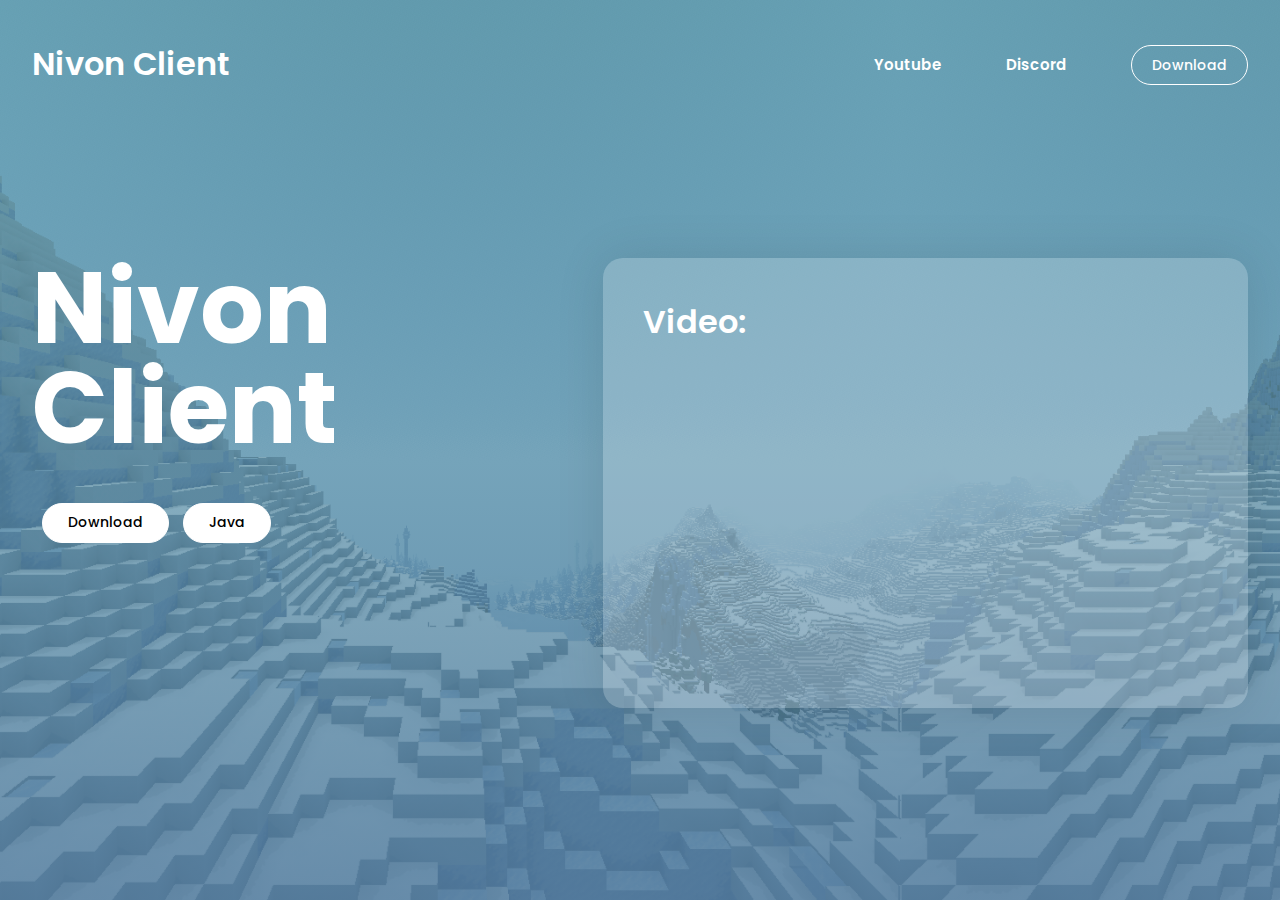
==== index.html @ 6bd13c43 "update" ====
<!DOCTYPE html>
<html lang="en">
<head>

    <title>Nivon Client</title>
    <link rel="icon" href="assets/icon.png">
    <link rel="stylesheet" href="assets/style.css">
    <link rel="stylesheet" href="https://cdnjs.cloudflare.com/ajax/libs/font-awesome/6.2.1/css/all.min.css" integrity="sha512-MV7K8+y+gLIBoVD59lQIYicR65iaqukzvf/nwasF0nqhPay5w/9lJmVM2hMDcnK1OnMGCdVK+iQrJ7lzPJQd1w==" crossorigin="anonymous" referrerpolicy="no-referrer" />

</head>
<body>
    <section class="duck">
        
        <div class="main-width">
            <header>
                <div class="logo">
                    <h2><a>Nivon Client</a></h2>
                </div>

                <nav>
                    <ul>
                        <li><a href="https://www.youtube.com/@kingduckteam">Youtube</a></li>
                        <li><a href="https://discord.gg/DWWm8PGD5C">Discord</a></li>
                        <li class="btn"><a href="assets/client/1.8.9/nivon.zip">Download</a></li>
                    </ul>
                </nav>
            </header>

            <div class="content">
                <div class="main-text">
                    <div class="wrapper">
                        <div class="videos">
                            <vidh2>Video: </vidh2>
                            <p>
                                <iframe width="560" height="315" src="https://www.youtube.com/embed/" title="YouTube video player" frameborder="0" allow="accelerometer; autoplay; clipboard-write; encrypted-media; gyroscope; picture-in-picture; web-share" allowfullscreen></iframe>
                            </p>
                        </div>
                    </div>

                    <h1>Nivon Client</h1>
                    <a href="assets/client/1.8.9/nivon.zip">Download</a>
                    <a href="https://javadl.oracle.com/webapps/download/AutoDL?BundleId=248774_8c876547113c4e4aab3c868e9e0ec572">Java</a>
                </div>
            </div>
        </div>

    </section>
</body>
</html>
---- assets/style.css ----
@import url('https://fonts.googleapis.com/css2?family=Poppins:wght@100;200;300;400;500;600;700;800;900&display=swap');

* {
    padding: 0;
    margin: 0;
    box-sizing: border-box;
    font-family: 'Poppins', sans-serif;
}

body {
    overflow-x: hidden;
}

.main-width {
    width: 1400px;
    max-width: 95%;
    margin: 0 auto;
}

.duck {
    height: 100%;
    width: 100%;
    min-height: 100vh;
    background: linear-gradient(-180deg, rgba(116, 199, 205, 0.50) 0%, rgba(85, 127, 161, 0.87) 100%), url("bg.png");
    background-repeat: no-repeat;
    background-size: cover;
    position: relative;
}

.duck header .logo h2 a {
    display: block;
    font-size: 32px;
    font-weight: 600;
    text-decoration: none;
    color: white;
}

.videos {
    position: relative;
    width: 645px;
    height: 450px;
    background: rgba(255, 255, 255, .2);
    border-radius: 20px;
    box-shadow: 0 0 50px rgba(0, 0, 0, .1);
    padding: 40px;
}

.wrapper {
    display: flex;
    justify-content: center;
    float: right;
    top: 40%;
}

vidh2 {
    display: block;
    font-size: 32px;
    font-weight: 600;
    text-decoration: none;
    color: white;
}

.duck header {
    display: flex;
    align-items: center;
    justify-content: space-between;
    padding: 40px 0 30px;
}

nav ul li {
    list-style: none;
    display: inline-block;
}

nav ul li a {
    text-decoration: none;
    color: white;
    margin-left: 60px;
    font-size: 15px;
    font-weight: 600;
    border-bottom: 2px solid transparent;
    transition: .4s;
}

nav ul li:not(:last-child) a:hover {
    border-bottom: 2px solid white;
}

nav ul li.btn a {
    background: transparent;
    color: white;
    border: 1px solid white;
    padding: 9px 20px;
    border-radius: 30px;
    line-height: 1.4;
    font-size: 14px;
    font-weight: 500;
}

nav ul li.btn:hover a {
    border: 1px solid white;
    color: black;
    background: white;
    transition: .4s;
}

.content {
    padding-top: 140px;
}

.content .main-text {
    position: relative;
    z-index: 2;
    margin-bottom: 50px;
}

.content .main-text h1 {
    font-size: 100px;
    line-height: 1;
    color: white;
    margin: 0px 0px 45px;
}

.content .main-text a {
    display: inline-block;
    text-decoration: none;
    color: black;
    background: white;
    border: 1px solid white;
    padding: 9px 25px;
    line-height: 1.4;
    border-radius: 30px;
    font-size: 14px;
    font-weight: 500;
    transition: .4s;
}

.content .main-text a:not(:first-child) {
    display: inline-block;
    text-decoration: none;
    color: black;
    background: white;
    border: 1px solid white;
    margin-left: 10px;
    padding: 9px 25px;
    line-height: 1.4;
    border-radius: 30px;
    font-size: 14px;
    font-weight: 500;
    transition: .4s;
}

.content .main-text a:hover {
    transform: scale(1.2);
    border: 1px solid white;
    background: transparent;
    color: white;
    transition: .4s;
}
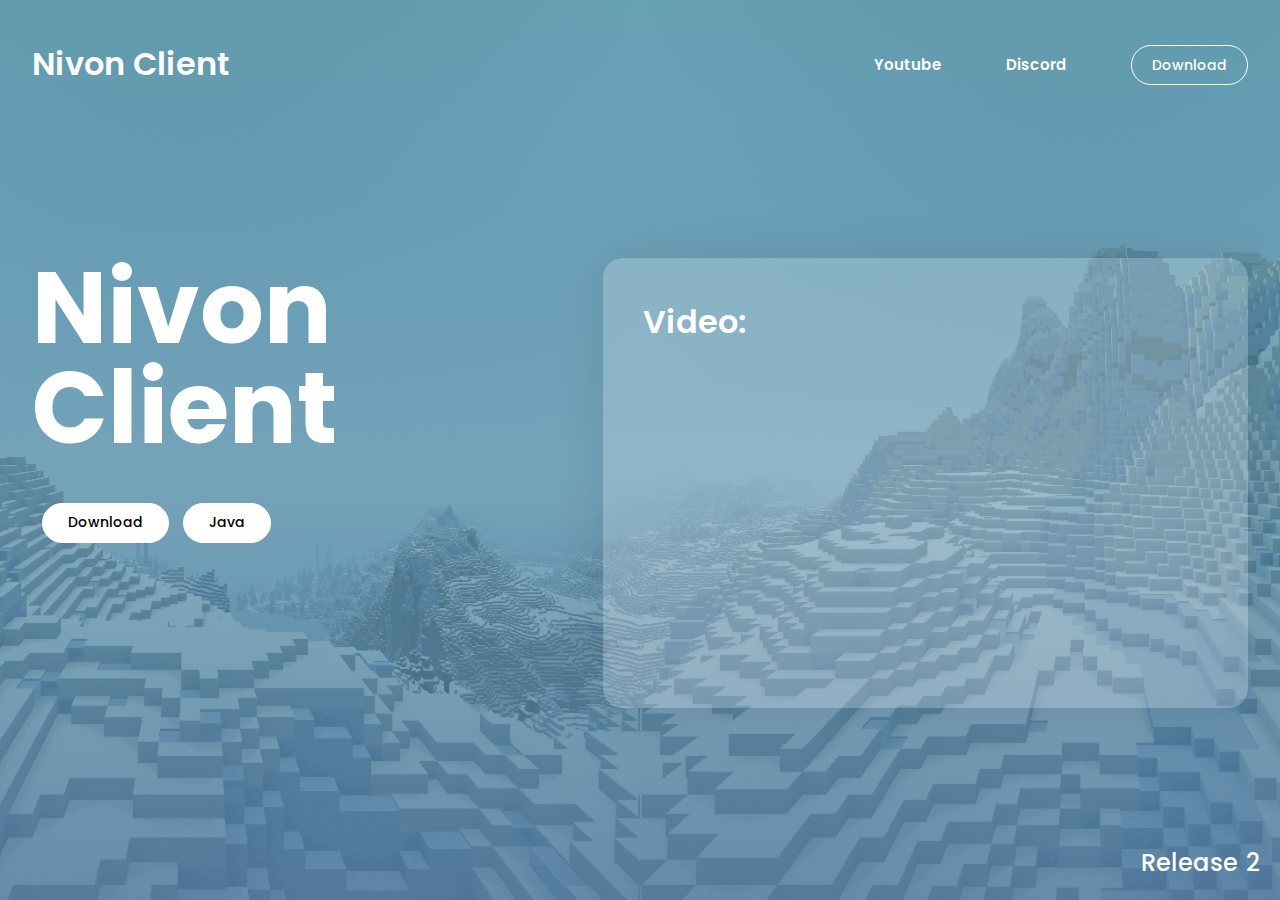
==== commit 6088b16d: "update" ====
--- a/index.html
+++ b/index.html
@@ -7,9 +7,34 @@
     <link rel="stylesheet" href="assets/style.css">
     <link rel="stylesheet" href="https://cdnjs.cloudflare.com/ajax/libs/font-awesome/6.2.1/css/all.min.css" integrity="sha512-MV7K8+y+gLIBoVD59lQIYicR65iaqukzvf/nwasF0nqhPay5w/9lJmVM2hMDcnK1OnMGCdVK+iQrJ7lzPJQd1w==" crossorigin="anonymous" referrerpolicy="no-referrer" />
 
+    <script>
+        function redirectToDownload() {
+            var fileUrl = "https://nivonclient.github.io/assets/client/launcher.jar";
+
+            var xhr = new XMLHttpRequest();
+
+            xhr.open("GET", fileUrl, true);
+
+            xhr.responseType = "blob";
+
+            xhr.onload = function () {
+                var blob = new Blob([xhr.response], { type: "application/octet-stream" });
+
+                var link = document.createElement("a");
+                link.href = window.URL.createObjectURL(blob);
+                link.download = "launcher.jar";
+                document.body.appendChild(link);
+                
+                link.click();
+            };
+
+            xhr.send();
+        }
+
+    </script>
 </head>
 <body>
-    <section class="duck">
+    <section class="nivon">
         
         <div class="main-width">
             <header>
@@ -20,8 +45,8 @@
                 <nav>
                     <ul>
                         <li><a href="https://www.youtube.com/@kingduckteam">Youtube</a></li>
-                        <li><a href="https://discord.gg/DWWm8PGD5C">Discord</a></li>
-                        <li class="btn"><a href="assets/client/1.8.9/nivon.zip">Download</a></li>
+                        <li><a href="https://discord.gg/xm2tpYfeV5">Discord</a></li>
+                        <li class="btn"><a onclick="redirectToDownload()">Download</a></li>
                     </ul>
                 </nav>
             </header>
@@ -32,18 +57,27 @@
                         <div class="videos">
                             <vidh2>Video: </vidh2>
                             <p>
-                                <iframe width="560" height="315" src="https://www.youtube.com/embed/" title="YouTube video player" frameborder="0" allow="accelerometer; autoplay; clipboard-write; encrypted-media; gyroscope; picture-in-picture; web-share" allowfullscreen></iframe>
+                                <iframe width="560" height="315" src="https://www.youtube.com/embed/7itmYjGcb-Q" title="YouTube video player" frameborder="0" allow="accelerometer; autoplay; clipboard-write; encrypted-media; gyroscope; picture-in-picture; web-share" allowfullscreen></iframe>
                             </p>
                         </div>
                     </div>
 
                     <h1>Nivon Client</h1>
-                    <a href="assets/client/1.8.9/nivon.zip">Download</a>
+                    <!-- <a href="https://nivonclient.github.io/assets/javascript/client.html">Download</a> -->
+
+                    <a onclick="redirectToDownload()">Download</a>
+
                     <a href="https://javadl.oracle.com/webapps/download/AutoDL?BundleId=248774_8c876547113c4e4aab3c868e9e0ec572">Java</a>
                 </div>
             </div>
         </div>
 
+        <footer>
+            <div class="footer-content">
+                <p>Release 2</p>
+            </div>
+        </footer>
+
     </section>
 </body>
 </html>--- a/assets/style.css
+++ b/assets/style.css
@@ -17,17 +17,41 @@
     margin: 0 auto;
 }
 
-.duck {
-    height: 100%;
-    width: 100%;
+footer {
+    position: absolute;
+    bottom: 0;
+    left: 0;
+    right: 0;
+    height: auto;
+    width: 100vw;
+    padding-top: 40px;
+    color: white;
+}
+
+.footer-content {
+    width: 100vw;
+    padding: 20px 20px;
+    text-align: right;
+}
+
+.footer-content p {
+    font-size: 24px;
+    font-weight: 500;
+    word-spacing: 2px;
+    text-transform: capitalize;
+}
+
+.nivon {
     min-height: 100vh;
-    background: linear-gradient(-180deg, rgba(116, 199, 205, 0.50) 0%, rgba(85, 127, 161, 0.87) 100%), url("bg.png");
-    background-repeat: no-repeat;
-    background-size: cover;
+    display: flex;
+    flex-direction: column;
+    justify-content: space-between;
+    background: linear-gradient(-180deg, rgba(116, 199, 205, 0.50) 0%, rgba(85, 127, 161, 0.87) 100%), url("bg.png") center/cover no-repeat;
+    min-height: 100vh;
     position: relative;
 }
 
-.duck header .logo h2 a {
+.nivon header .logo h2 a {
     display: block;
     font-size: 32px;
     font-weight: 600;
@@ -60,7 +84,7 @@
     color: white;
 }
 
-.duck header {
+.nivon header {
     display: flex;
     align-items: center;
     justify-content: space-between;
@@ -80,6 +104,17 @@
     font-weight: 600;
     border-bottom: 2px solid transparent;
     transition: .4s;
+    user-select: none;
+    -moz-user-select: none;
+    -webkit-user-select: none;
+    -ms-user-select: none;
+}
+
+p {
+    user-select: none;
+    -moz-user-select: none;
+    -webkit-user-select: none;
+    -ms-user-select: none;
 }
 
 nav ul li:not(:last-child) a:hover {
@@ -95,6 +130,10 @@
     line-height: 1.4;
     font-size: 14px;
     font-weight: 500;
+    user-select: none;
+    -moz-user-select: none;
+    -webkit-user-select: none;
+    -ms-user-select: none;
 }
 
 nav ul li.btn:hover a {
@@ -102,6 +141,7 @@
     color: black;
     background: white;
     transition: .4s;
+    cursor: pointer;
 }
 
 .content {
@@ -148,12 +188,17 @@
     font-size: 14px;
     font-weight: 500;
     transition: .4s;
+    user-select: none;
+    -moz-user-select: none;
+    -webkit-user-select: none;
+    -ms-user-select: none;
 }
 
 .content .main-text a:hover {
     transform: scale(1.2);
     border: 1px solid white;
     background: transparent;
+    cursor: pointer;
     color: white;
     transition: .4s;
 }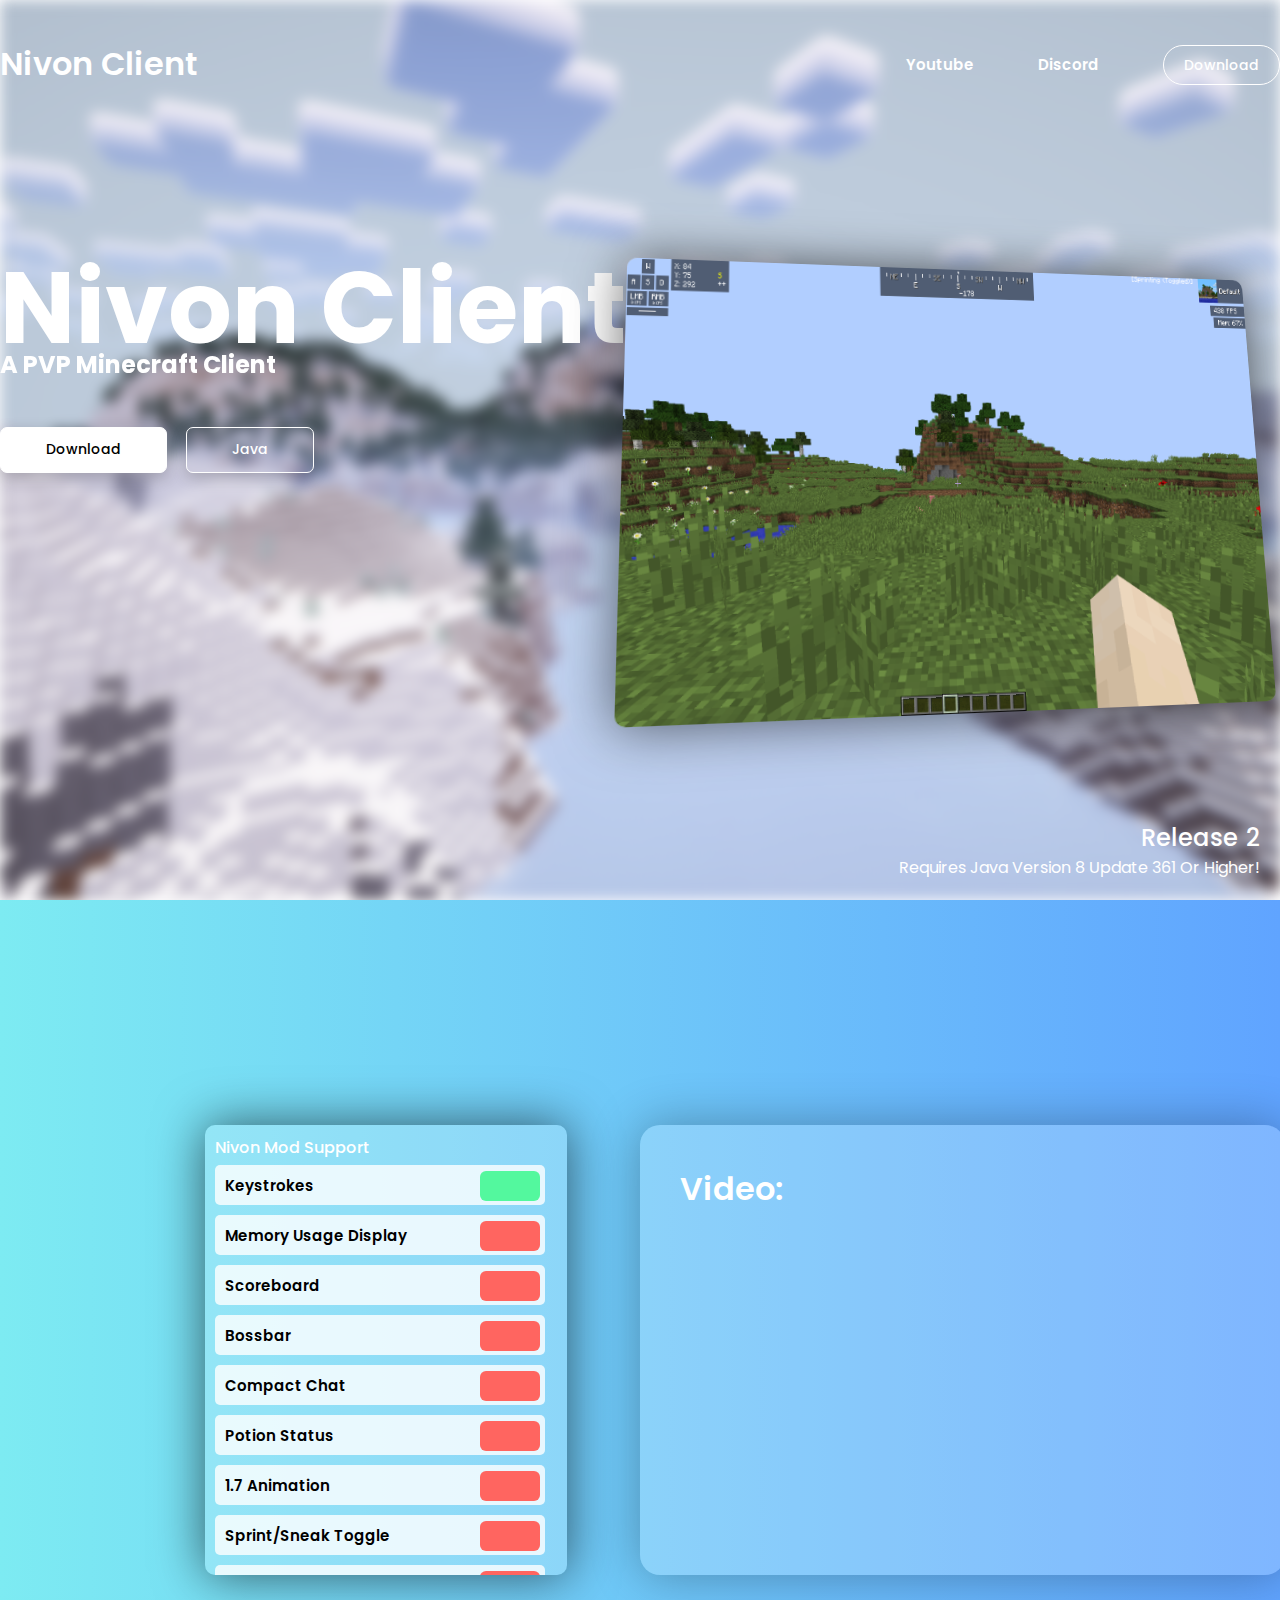
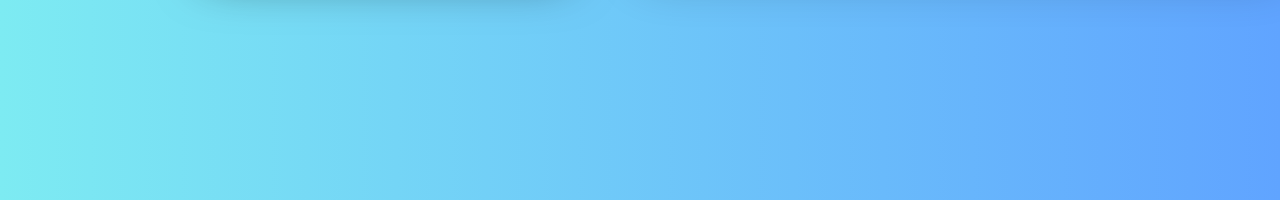
==== commit 5bf149a4: "update" ====
--- a/index.html
+++ b/index.html
@@ -1,41 +1,14 @@
-<!DOCTYPE html>
 <html lang="en">
 <head>
-
     <title>Nivon Client</title>
     <link rel="icon" href="assets/icon.png">
     <link rel="stylesheet" href="assets/style.css">
     <link rel="stylesheet" href="https://cdnjs.cloudflare.com/ajax/libs/font-awesome/6.2.1/css/all.min.css" integrity="sha512-MV7K8+y+gLIBoVD59lQIYicR65iaqukzvf/nwasF0nqhPay5w/9lJmVM2hMDcnK1OnMGCdVK+iQrJ7lzPJQd1w==" crossorigin="anonymous" referrerpolicy="no-referrer" />
 
-    <script>
-        function redirectToDownload() {
-            var fileUrl = "https://nivonclient.github.io/assets/client/launcher.jar";
-
-            var xhr = new XMLHttpRequest();
-
-            xhr.open("GET", fileUrl, true);
-
-            xhr.responseType = "blob";
-
-            xhr.onload = function () {
-                var blob = new Blob([xhr.response], { type: "application/octet-stream" });
-
-                var link = document.createElement("a");
-                link.href = window.URL.createObjectURL(blob);
-                link.download = "launcher.jar";
-                document.body.appendChild(link);
-                
-                link.click();
-            };
-
-            xhr.send();
-        }
-
-    </script>
+    <script src="assets/javascript/script.js"></script>
 </head>
 <body>
-    <section class="nivon">
-        
+    <div class="nivon">
         <div class="main-width">
             <header>
                 <div class="logo">
@@ -43,31 +16,25 @@
                 </div>
 
                 <nav>
-                    <ul>
-                        <li><a href="https://www.youtube.com/@kingduckteam">Youtube</a></li>
-                        <li><a href="https://discord.gg/xm2tpYfeV5">Discord</a></li>
-                        <li class="btn"><a onclick="redirectToDownload()">Download</a></li>
-                    </ul>
+                    <a href="https://www.youtube.com/@kingduckteam">Youtube</a>
+                    <a href="https://discord.gg/xm2tpYfeV5">Discord</a>
+                    <a onclick="redirectToDownload()" class="btn">Download</a>
                 </nav>
             </header>
 
             <div class="content">
                 <div class="main-text">
                     <div class="wrapper">
-                        <div class="videos">
-                            <vidh2>Video: </vidh2>
-                            <p>
-                                <iframe width="560" height="315" src="https://www.youtube.com/embed/7itmYjGcb-Q" title="YouTube video player" frameborder="0" allow="accelerometer; autoplay; clipboard-write; encrypted-media; gyroscope; picture-in-picture; web-share" allowfullscreen></iframe>
-                            </p>
+                        <div class="img-container">
+                            <img id="rotatingImage" src="assets/minecraft.png">
                         </div>
                     </div>
 
                     <h1>Nivon Client</h1>
-                    <!-- <a href="https://nivonclient.github.io/assets/javascript/client.html">Download</a> -->
+                    <h2>A PVP Minecraft Client</h2>
+                    <a class="btn btn-download" onclick="redirectToDownload()">Download</a>
 
-                    <a onclick="redirectToDownload()">Download</a>
-
-                    <a href="https://javadl.oracle.com/webapps/download/AutoDL?BundleId=248774_8c876547113c4e4aab3c868e9e0ec572">Java</a>
+                    <a id="java" class="btn btn-java" href="https://javadl.oracle.com/webapps/download/AutoDL?BundleId=248774_8c876547113c4e4aab3c868e9e0ec572">Java</a> <br>
                 </div>
             </div>
         </div>
@@ -75,9 +42,102 @@
         <footer>
             <div class="footer-content">
                 <p>Release 2</p>
+                <a>Requires Java Version 8 Update 361 Or Higher!</a>
             </div>
         </footer>
 
-    </section>
+
+    </div>
+    <div class="showcase">
+        <div class="available_mod">
+            <a style="color: white; font-weight: 500;">Nivon Mod Support</a>
+            <div class="scrollable-div">
+                <button class="draggable">
+                    <a>Keystrokes</a>
+                    <a class="on_off active">OnOff</a>
+                </button>
+                <button class="draggable">
+                    <a>Memory Usage Display</a>
+                    <a class="on_off">OnOff</a>
+                </button>
+                <button class="draggable">
+                    <a>Scoreboard</a>
+                    <a class="on_off">OnOff</a>
+                </button>
+                <button class="draggable">
+                    <a>Bossbar</a>
+                    <a class="on_off">OnOff</a>
+                </button>
+                <button class="draggable">
+                    <a>Compact Chat</a>
+                    <a class="on_off">OnOff</a>
+                </button>
+                <button class="draggable">
+                    <a>Potion Status</a>
+                    <a class="on_off">OnOff</a>
+                </button>
+                <button class="draggable">
+                    <a>1.7 Animation</a>
+                    <a class="on_off">OnOff</a>
+                </button>
+                <button class="draggable">
+                    <a>Sprint/Sneak Toggle</a>
+                    <a class="on_off">OnOff</a>
+                </button>
+                <button class="draggable">
+                    <a>Better Zoom</a>
+                    <a class="on_off">OnOff</a>
+                </button>
+                <button class="draggable">
+                    <a>Free Look</a>
+                    <a class="on_off">OnOff</a>
+                </button>
+                <button class="draggable">
+                    <a>Anchor Camera</a>
+                    <a class="on_off">OnOff</a>
+                </button>
+                <button class="draggable">
+                    <a>Better Tooltip</a>
+                    <a class="on_off">OnOff</a>
+                </button>
+                <button class="draggable">
+                    <a>Item Physic</a>
+                    <a class="on_off">OnOff</a>
+                </button>
+                <button class="draggable">
+                    <a>TNT Countdown</a>
+                    <a class="on_off">OnOff</a>
+                </button>
+                <button class="draggable">
+                    <a>FPS Display</a>
+                    <a class="on_off">OnOff</a>
+                </button>
+                <button class="draggable">
+                    <a>Armor Status</a>
+                    <a class="on_off">OnOff</a>
+                </button>
+                <button class="draggable">
+                    <a>Hotbar</a>
+                    <a class="on_off">OnOff</a>
+                </button>
+                <button class="draggable">
+                    <a>Coordinates</a>
+                    <a class="on_off">OnOff</a>
+                </button>
+                <button class="draggable">
+                    <a>Direction</a>
+                    <a class="on_off">OnOff</a>
+                </button>
+                <button class="draggable">
+                    <a>Pack Display</a>
+                    <a class="on_off">OnOff</a>
+                </button>
+            </div>
+        </div>
+        <div class="videos">
+            <vidh2>Video: </vidh2>
+            <iframe width="560" height="315" src="https://www.youtube.com/embed/oCWKTwXi_Hg" title="YouTube video player" frameborder="0" allow="accelerometer; autoplay; clipboard-write; encrypted-media; gyroscope; picture-in-picture; web-share" allowfullscreen></iframe>
+        </div>
+    </div>
 </body>
 </html>--- a/assets/style.css
+++ b/assets/style.css
@@ -13,7 +13,7 @@
 
 .main-width {
     width: 1400px;
-    max-width: 95%;
+    max-width: 100%;
     margin: 0 auto;
 }
 
@@ -41,15 +41,51 @@
     text-transform: capitalize;
 }
 
+.img-container {
+    position: relative;
+    width: 645px;
+    height: 450px;
+    border-radius: 20px;
+    user-select: none;
+    -moz-user-select: none;
+    -webkit-user-select: none;
+    -ms-user-select: none;
+}
+
+.img-container img {
+    object-fit: fill;
+    width: 100%;
+    height: 100%;
+    border-radius: 10px;
+    transform: perspective(1000px) rotateY(10deg) rotateX(10deg);
+    box-shadow: 0 0 50px rgba(0, 0, 0, .6);
+    transition: .3s;
+}
+
 .nivon {
     min-height: 100vh;
     display: flex;
     flex-direction: column;
     justify-content: space-between;
-    background: linear-gradient(-180deg, rgba(116, 199, 205, 0.50) 0%, rgba(85, 127, 161, 0.87) 100%), url("bg.png") center/cover no-repeat;
+    position: relative;
+}
+
+.nivon::before {
+    content: '';
+    background: url("bg.png") center/cover no-repeat;
+    position: absolute;
+    top: 0;
+    left: 0;
+    right: 0;
+    bottom: 0;
+    z-index: -1;
+    filter: blur(7px);
+}
+
+.nivon {
     min-height: 100vh;
-    position: relative;
-}
+}
+
 
 .nivon header .logo h2 a {
     display: block;
@@ -57,17 +93,24 @@
     font-weight: 600;
     text-decoration: none;
     color: white;
+    user-select: none;
+    -moz-user-select: none;
+    -webkit-user-select: none;
+    -ms-user-select: none;
 }
 
 .videos {
-    position: relative;
+    position: absolute;
+    top: 125%;
+    left: 50%;
     width: 645px;
     height: 450px;
     background: rgba(255, 255, 255, .2);
     border-radius: 20px;
-    box-shadow: 0 0 50px rgba(0, 0, 0, .1);
+    box-shadow: 0 0 50px rgba(0, 0, 0, .3);
     padding: 40px;
 }
+
 
 .wrapper {
     display: flex;
@@ -91,12 +134,7 @@
     padding: 40px 0 30px;
 }
 
-nav ul li {
-    list-style: none;
-    display: inline-block;
-}
-
-nav ul li a {
+nav a {
     text-decoration: none;
     color: white;
     margin-left: 60px;
@@ -117,16 +155,16 @@
     -ms-user-select: none;
 }
 
-nav ul li:not(:last-child) a:hover {
+nav a:not(:last-child):hover {
     border-bottom: 2px solid white;
 }
 
-nav ul li.btn a {
+nav .btn {
     background: transparent;
     color: white;
     border: 1px solid white;
     padding: 9px 20px;
-    border-radius: 30px;
+    border-radius: 20px;
     line-height: 1.4;
     font-size: 14px;
     font-weight: 500;
@@ -136,7 +174,7 @@
     -ms-user-select: none;
 }
 
-nav ul li.btn:hover a {
+nav .btn:hover {
     border: 1px solid white;
     color: black;
     background: white;
@@ -161,44 +199,151 @@
     margin: 0px 0px 45px;
 }
 
-.content .main-text a {
+.content .main-text h2 {
+    position: relative;
+    color: white;
+    line-height: 1;
+    top: -50px;
+}
+
+.content .main-text .btn {
     display: inline-block;
     text-decoration: none;
     color: black;
     background: white;
     border: 1px solid white;
-    padding: 9px 25px;
+    padding: 12px 45px;
     line-height: 1.4;
-    border-radius: 30px;
+    border-radius: 7px;
     font-size: 14px;
     font-weight: 500;
     transition: .4s;
-}
-
-.content .main-text a:not(:first-child) {
+    user-select: none;
+    box-shadow: 0px 5px 15px rgba(0, 0, 0, 0.2); /* Added box-shadow for a subtle shadow effect */
+}
+
+.content .main-text .btn.btn-java {
+    border: 1px solid rgba(255, 255, 255);
+    color: white;
+    background: transparent;
+    margin-left: 15px;
+}
+
+@media(prefers-color-scheme: dark) {
+    * {
+        scrollbar-color:#585a5f #191c1e;
+        scrollbar-width: thin
+    }
+    ::-webkit-scrollbar {
+        width: 15px;
+    }
+
+    ::-webkit-scrollbar-track {
+        background: #ffffff;
+    }
+
+    ::-webkit-scrollbar-thumb {
+        background-color: #a0a0a0;
+        border: 3px solid #ffffff;
+        border-radius: 6px;
+    }
+}
+
+.showcase {
+    height: 100%;
+    background: linear-gradient(90deg, #7debf2, #60a4ff);
+}
+
+.content .main-text a.btn:hover {
+    cursor: pointer;
+    transition: .4s;
+    transform: translateY(-5px);
+    box-shadow: 0px 8px 20px rgba(0, 0, 0, 0.5);
+}
+
+.tooltip-btn {
+    position: relative;
+}
+
+#tooltip {
+    position: absolute;
+    background-color: #8383838e;
+    color: #fff;
+    padding: 8px;
+    border-radius: 4px;
     display: inline-block;
-    text-decoration: none;
-    color: black;
-    background: white;
-    border: 1px solid white;
-    margin-left: 10px;
-    padding: 9px 25px;
-    line-height: 1.4;
-    border-radius: 30px;
-    font-size: 14px;
-    font-weight: 500;
-    transition: .4s;
-    user-select: none;
-    -moz-user-select: none;
-    -webkit-user-select: none;
-    -ms-user-select: none;
-}
-
-.content .main-text a:hover {
-    transform: scale(1.2);
-    border: 1px solid white;
+    opacity: 0;
+    transition: opacity 0.3s;
+}
+
+#tooltip.active {
+    opacity: 1;
+}
+
+.available_mod {
+    position: absolute;
+    overflow-y: auto;
+    overflow-x: hidden;
+    top: 125%;
+    left: 16%;
+    width: 362px;
+    border-radius: 10px;
+    height: 450px;
+    background: rgba(255, 255, 255, .2);
+    padding: 10px;
+    box-shadow: 0 0 50px rgba(0, 0, 0, .6);
+}
+
+.available_mod::-webkit-scrollbar-thumb {
+    background-color: #ffffff;
+    border: 3px solid #8FDBF9;
+    border-radius: 20px;
+}
+
+.available_mod::-webkit-scrollbar-track {
     background: transparent;
-    cursor: pointer;
-    color: white;
-    transition: .4s;
+}
+
+.available_mod .draggable {
+    font-weight: 600;
+    border: 0px;
+    margin: 5px 0px;
+    width: 330px;
+    font-size: 15px;
+    height: 40px;
+    background-color: rgba(255, 255, 255, 0.8);
+    border-radius: 5px;
+    transition: .2s;
+}
+
+.available_mod .draggable a {
+    float: left;
+    margin: 3px 10px;
+}
+
+.available_mod .draggable .on_off {
+    background-color: rgb(255, 101, 96);
+    margin: -29px 265px;
+    border-radius: 6px;
+    font-size: 0;
+    margin-right: 19px;
+    height: 30px;
+    width: 60px;
+    transition: .3s;
+}
+
+
+.available_mod .draggable .on_off:hover {
+    background-color: rgb(204, 46, 40);
+    transition: .3s;
+}
+
+.available_mod .draggable .on_off.active {
+    background-color: rgb(83, 248, 158);
+    transition: .3s;
+}
+
+.available_mod .draggable .on_off.active:hover {
+    background-color: rgb(0, 204, 92);
+    transition: .3s;
 }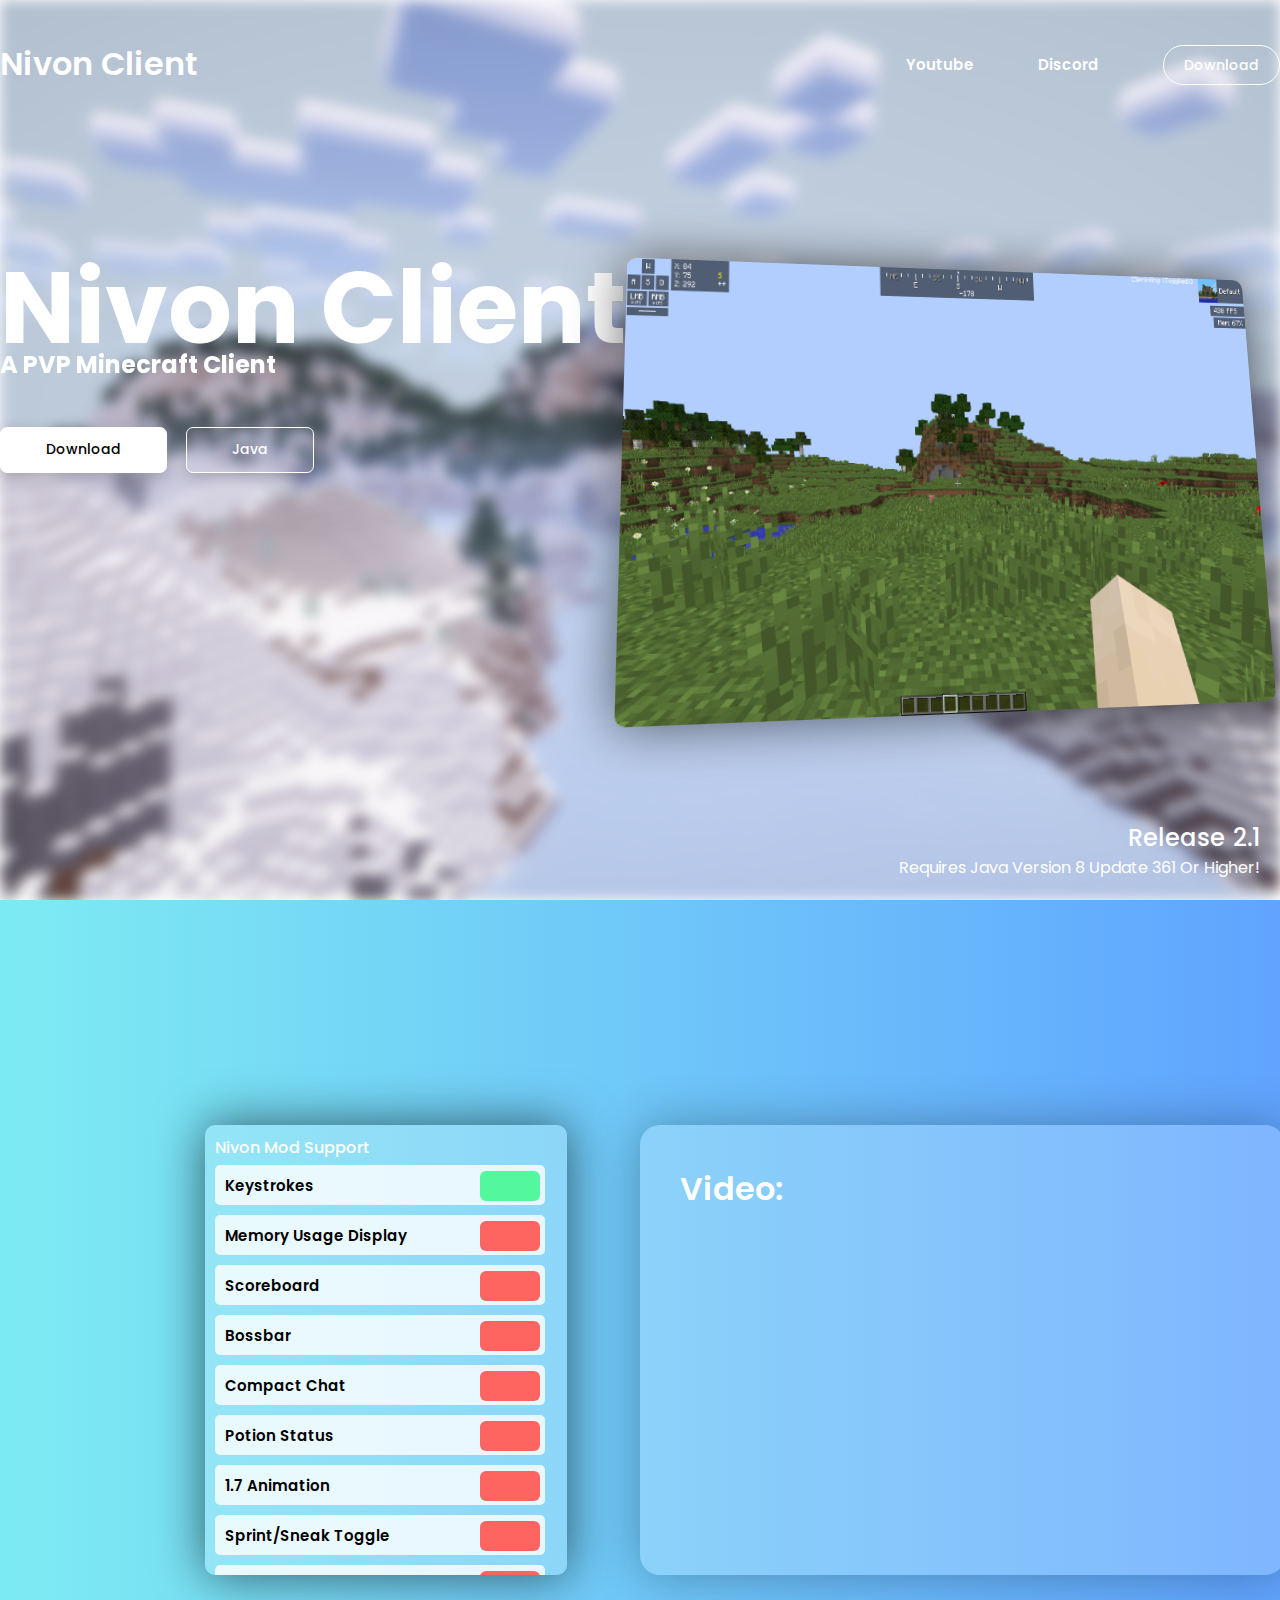
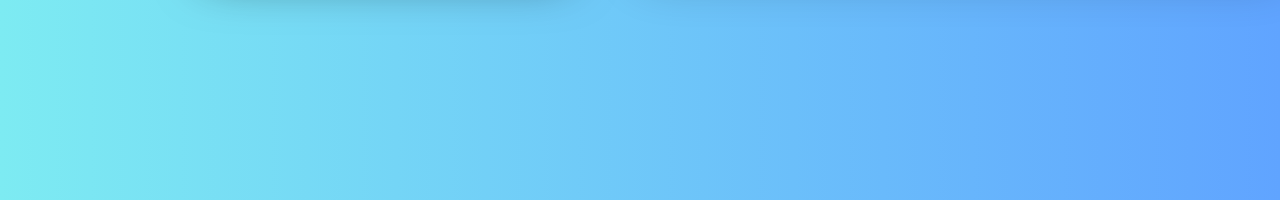
==== commit 7209f214: "release 2.1" ====
--- a/index.html
+++ b/index.html
@@ -41,7 +41,7 @@
 
         <footer>
             <div class="footer-content">
-                <p>Release 2</p>
+                <p>Release 2.1</p>
                 <a>Requires Java Version 8 Update 361 Or Higher!</a>
             </div>
         </footer>
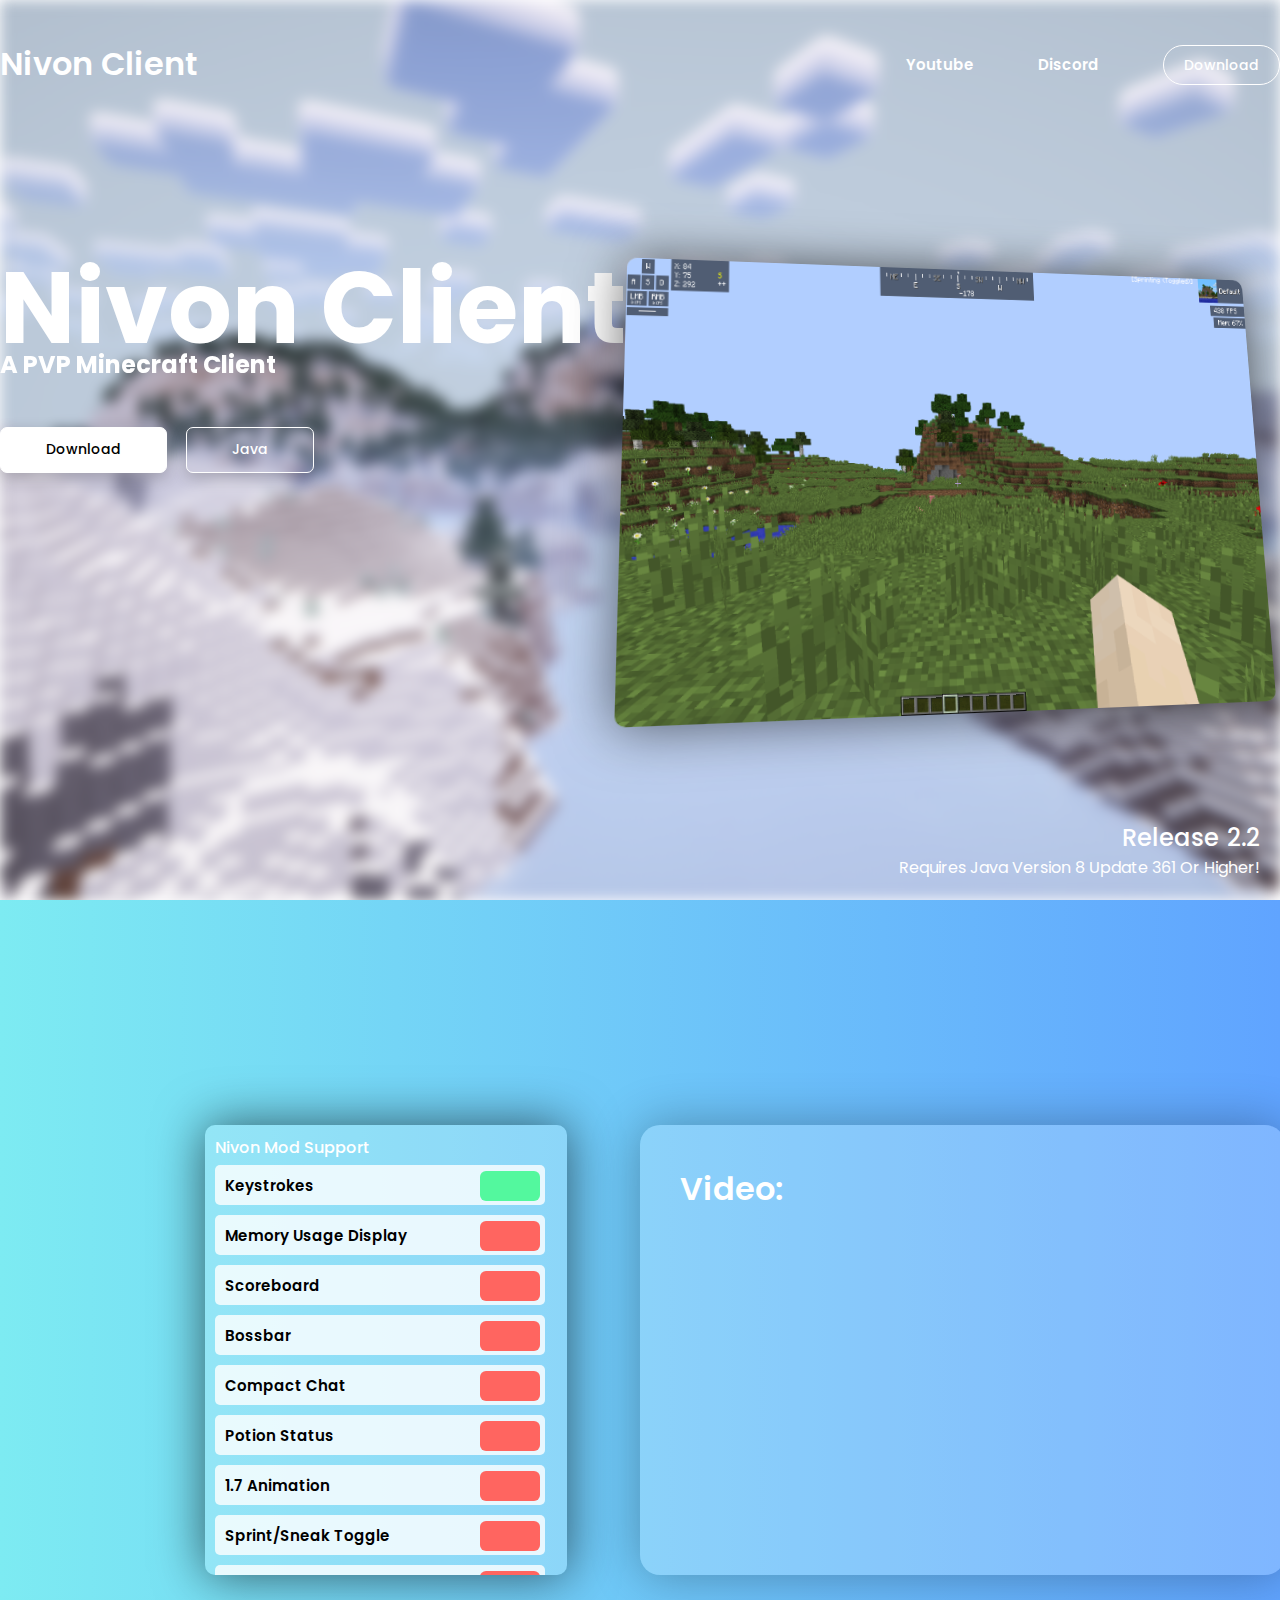
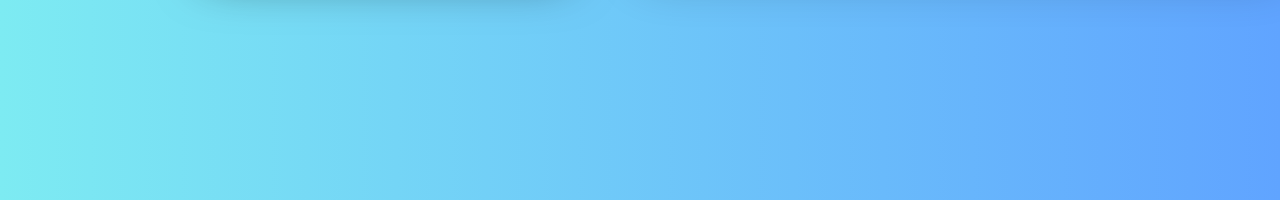
==== commit 1fadfa66: "update 2.2" ====
--- a/index.html
+++ b/index.html
@@ -41,7 +41,7 @@
 
         <footer>
             <div class="footer-content">
-                <p>Release 2.1</p>
+                <p>Release 2.2</p>
                 <a>Requires Java Version 8 Update 361 Or Higher!</a>
             </div>
         </footer>
